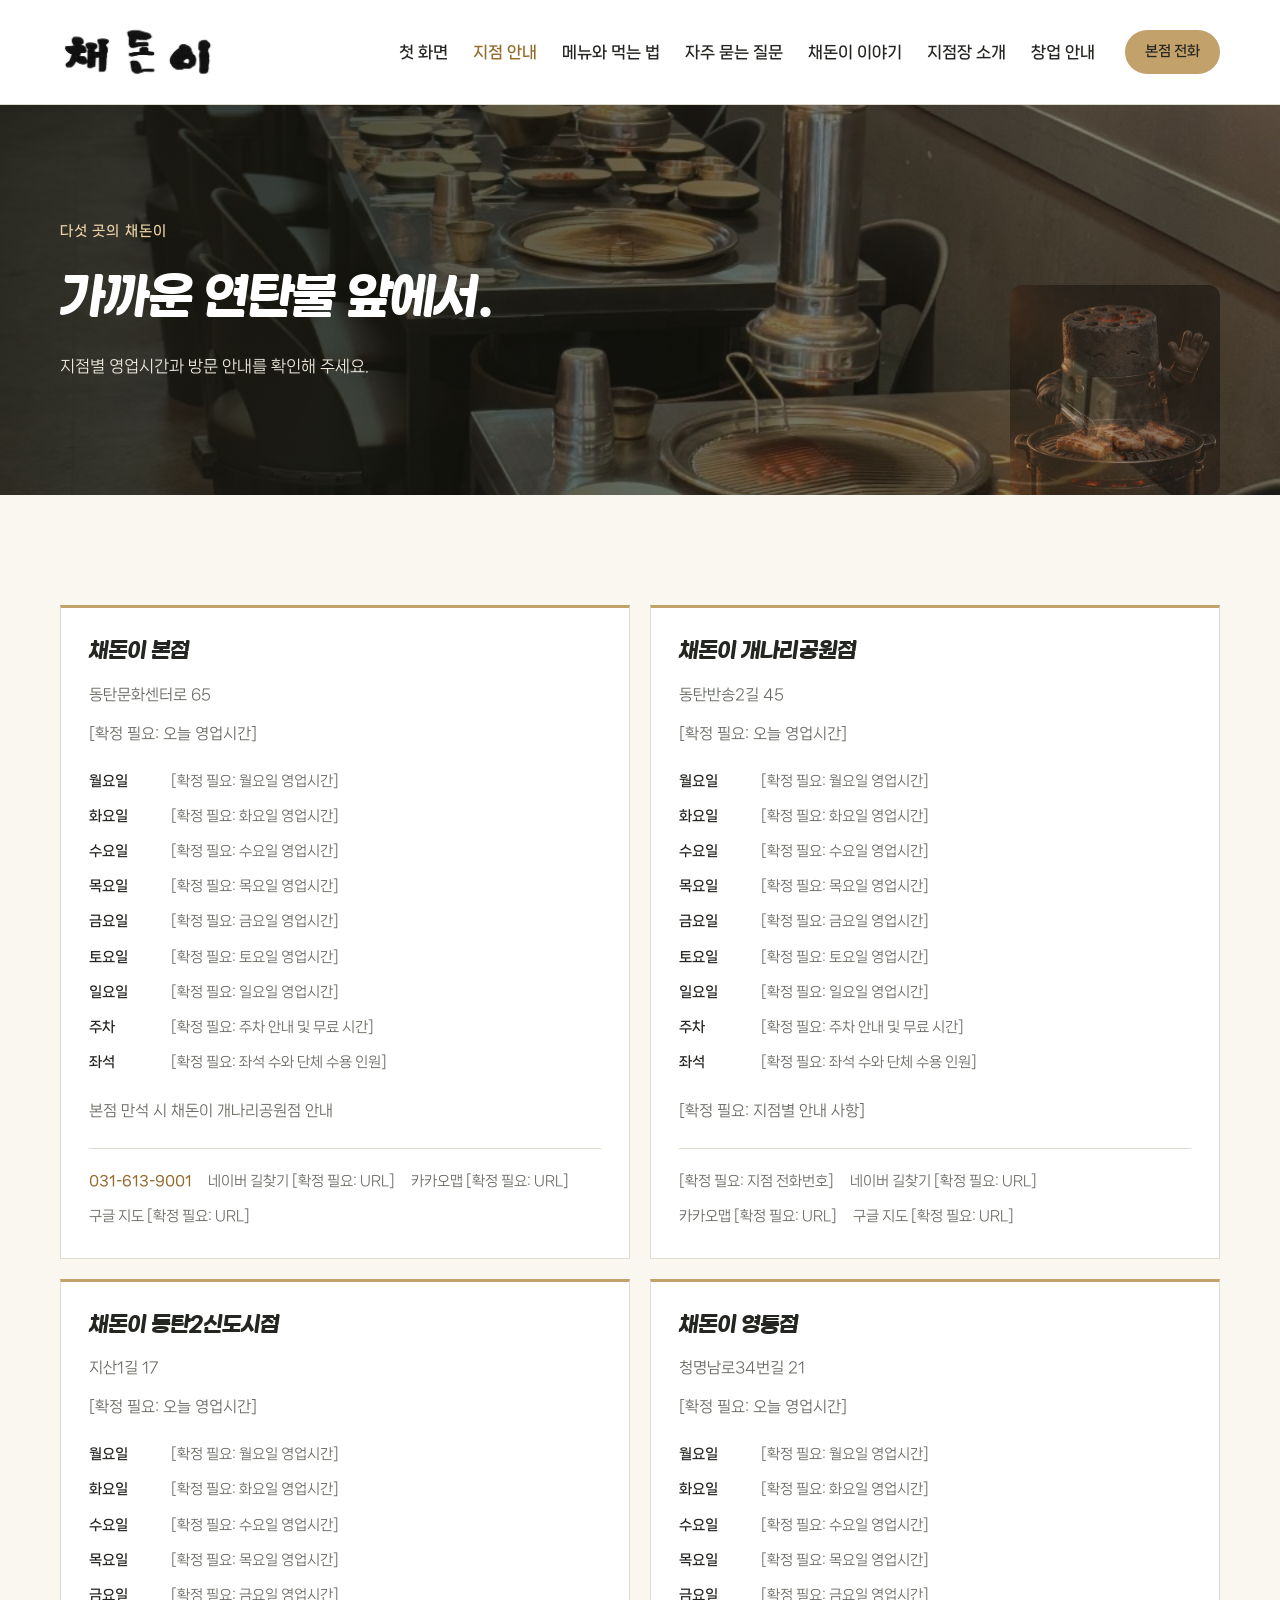
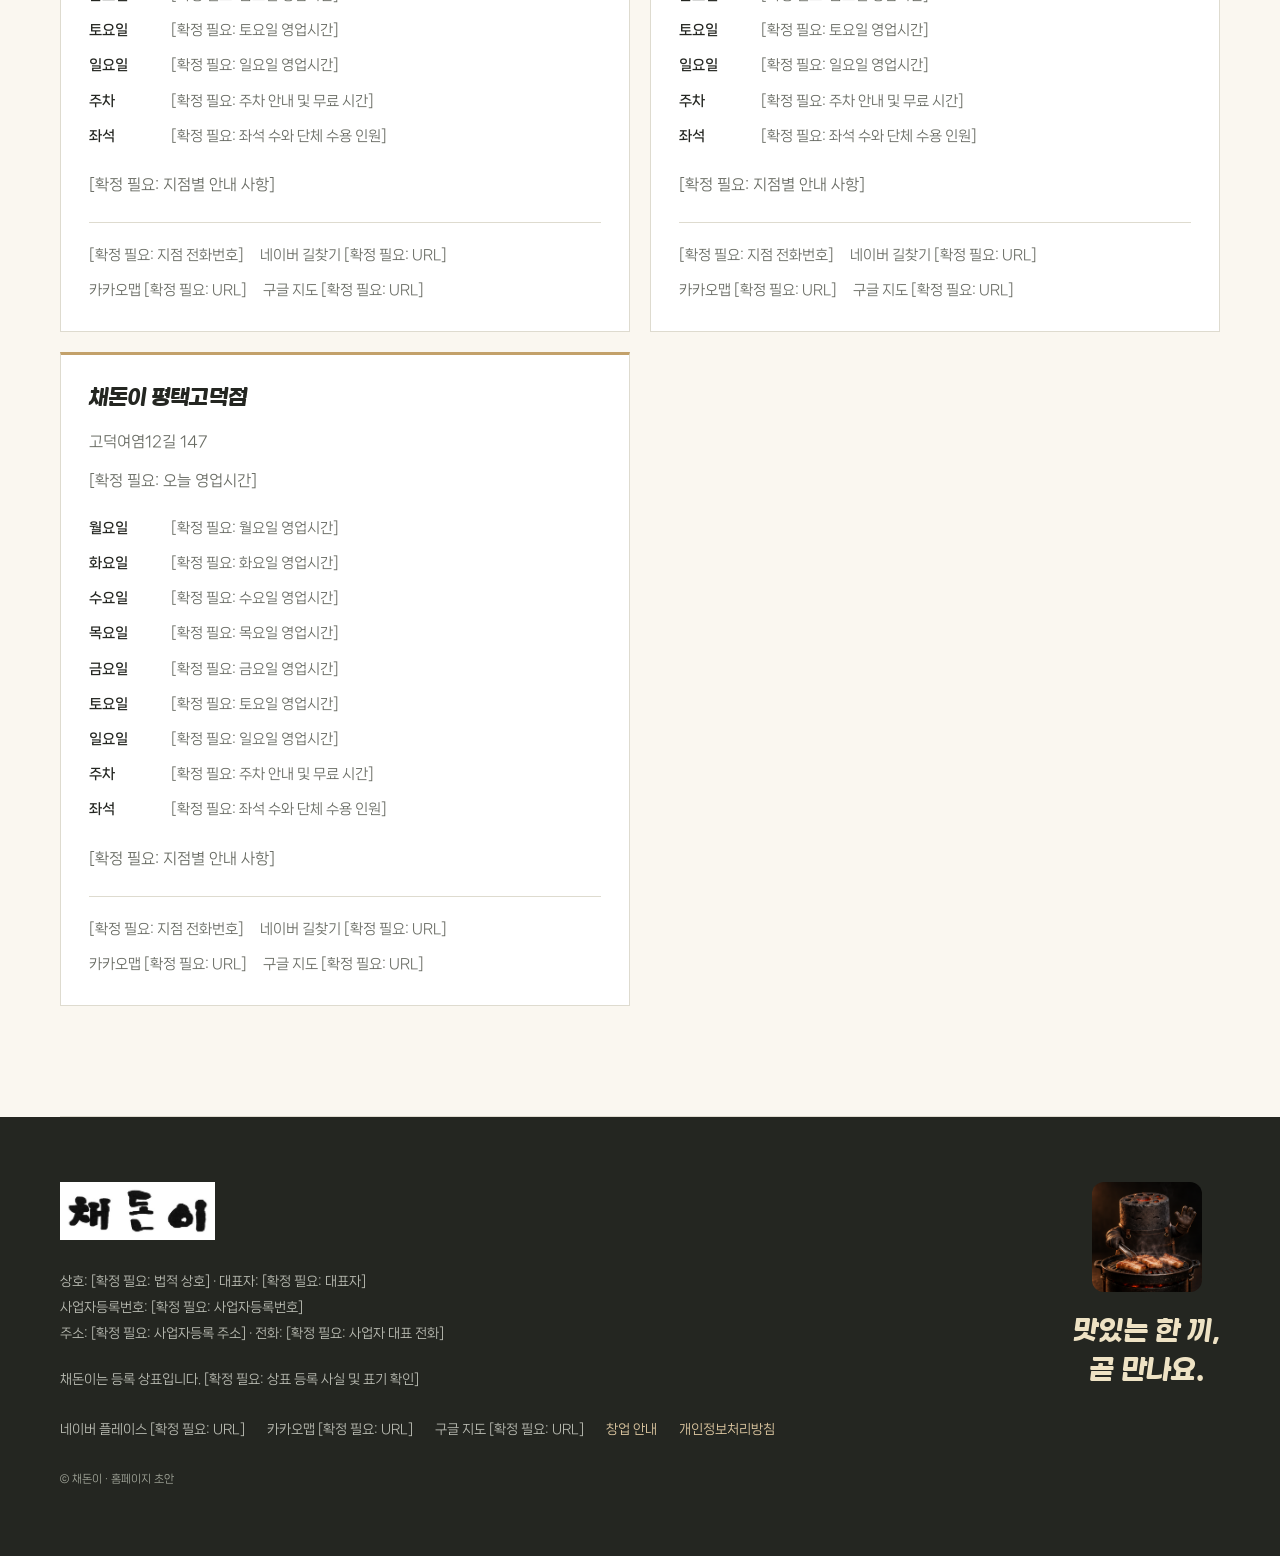
==== branches.html @ 70c93d16 "채돈이 홈페이지 1차 시안 (클라이언트 검토용, noindex) Co-Authored-By: Claude Fable 5.1 <noreply@anthropic.com>" ====
<!doctype html>
<html lang="ko"><head><meta charset="utf-8"><meta name="viewport" content="width=device-width,initial-scale=1"><meta name="robots" content="noindex,nofollow"><!-- 시안 공개 전 검색 차단. 운영 공개 시 이 줄을 삭제 --><title>채돈이 본점·개나리공원점·동탄2신도시점·영통점·평택고덕점 | 제주 근고기 지점 안내</title><meta name="description" content="채돈이 본점부터 평택고덕점까지, 다섯 지점의 주소·전화·영업시간과 지도 링크를 안내합니다."><!-- [확정 필요: 운영 도메인] 확정 후 canonical, OG, sitemap.xml, robots.txt의 example.invalid를 모두 교체 --><link rel="canonical" href="https://example.invalid/branches.html"><meta property="og:type" content="website"><meta property="og:title" content="채돈이 본점·개나리공원점·동탄2신도시점·영통점·평택고덕점 | 제주 근고기 지점 안내"><meta property="og:description" content="채돈이 본점부터 평택고덕점까지, 다섯 지점의 주소·전화·영업시간과 지도 링크를 안내합니다."><meta property="og:url" content="https://example.invalid/branches.html"><meta property="og:image" content="https://example.invalid/img/hero-grill.jpg"><meta property="og:locale" content="ko_KR"><link rel="preload" href="fonts/BithumbGothic-Original.ttf" as="font" type="font/ttf" crossorigin><link rel="preload" href="fonts/NanumSquareNeoOTF-Rg.otf?v=20261027c" as="font" type="font/otf" crossorigin><link rel="preload" href="fonts/NanumSquareNeoOTF-Bd.otf?v=20261027c" as="font" type="font/otf" crossorigin><link rel="stylesheet" href="css/style.css?v=20261027c"><link rel="stylesheet" href="css/creative.css?v=20261027c"><script defer src="js/main.js"></script><script defer src="js/creative.js"></script></head>
<body class="page-branches"><a class="skip" href="#main">본문 바로가기</a><header class="site-header"><div class="wrap header-inner"><a class="logo" href="index.html" aria-label="채돈이 첫 화면"><img src="img/logo-chaedoni.jpg" alt="채돈이" width="630" height="630"></a><button class="nav-toggle" aria-controls="site-nav" aria-expanded="false" aria-label="메뉴 열기">☰</button><nav id="site-nav" aria-label="주 메뉴"><a href="index.html">첫 화면</a><a href="branches.html" aria-current="page">지점 안내</a><a href="menu.html">메뉴와 먹는 법</a><a href="faq.html">자주 묻는 질문</a><a href="story.html">채돈이 이야기</a><a href="managers.html">지점장 소개</a><a href="franchise.html">창업 안내</a></nav><a class="button phone header-phone" href="tel:0316139001" data-track="phone-header">본점 전화</a></div></header><main id="main"><section class="wrap page-intro"><p class="eyebrow">다섯 곳의 채돈이</p><h1>가까운 연탄불 앞에서.</h1><span class="charcoal-portrait intro-friend" aria-hidden="true"></span><p>지점별 영업시간과 방문 안내를 확인해 주세요.</p></section><section class="wrap section"><div class="cards branch-details" data-branches="full"><p>지점 정보를 불러오는 중입니다.</p></div></section><script id="restaurant-schema" type="application/ld+json">{"@context":"https://schema.org","@graph":[]}</script></main>
<footer class="site-footer"><div class="wrap"><div class="footer-friend"><span class="charcoal-portrait" aria-hidden="true"></span><p>맛있는 한 끼,<br>곧 만나요.</p></div><a class="logo" href="index.html"><img src="img/logo-chaedoni.jpg" alt="채돈이" width="630" height="630"></a><p>상호: [확정 필요: 법적 상호] · 대표자: [확정 필요: 대표자]<br>사업자등록번호: [확정 필요: 사업자등록번호]<br>주소: [확정 필요: 사업자등록 주소] · 전화: [확정 필요: 사업자 대표 전화]</p><p>채돈이는 등록 상표입니다. [확정 필요: 상표 등록 사실 및 표기 확인]</p><div class="footer-links"><a data-main-map="naver" aria-disabled="true">네이버 플레이스 [확정 필요: URL]</a><a data-main-map="kakao" aria-disabled="true">카카오맵 [확정 필요: URL]</a><a data-main-map="google" aria-disabled="true">구글 지도 [확정 필요: URL]</a><a href="franchise.html">창업 안내</a><a href="privacy.html">개인정보처리방침</a></div><small>© 채돈이 · 홈페이지 초안</small></div></footer><div class="mobile-bar" aria-label="방문 빠른 안내"><a href="tel:0316139001" class="phone" data-track="phone-bottom">본점 전화 걸기</a><a data-main-map="naver" aria-disabled="true">길찾기 [확정 필요]</a></div></body></html>
---- css/style.css ----
/* 채돈이 디자인 v2 — 사진 중심의 브랜드 홈페이지 */
:root{--bg:#faf7f0;--paper:#fff;--ink:#242621;--muted:#686b63;--line:#dedbcf;--accent:#956b2c;--gold:#c3a16a;--sand:#eee7d7;--sans:'Noto Sans KR','Malgun Gothic',sans-serif;--serif:var(--sans)}
*{box-sizing:border-box} [hidden]{display:none!important}
html{scroll-padding-top:100px}body{margin:0;background:var(--bg);color:var(--ink);font:16px/1.8 var(--sans);word-break:keep-all;overflow-wrap:anywhere}
button,input,select,textarea{font:inherit}a{color:var(--accent);text-decoration:none}a[href]:hover{text-decoration:underline;text-underline-offset:6px}button,a,input,select,textarea{touch-action:manipulation}button,summary{cursor:pointer}a[aria-disabled=true]{color:var(--muted);cursor:default}
:focus-visible{outline:3px solid var(--accent);outline-offset:5px}.skip{position:absolute;top:-100px;left:20px;z-index:30;background:white;padding:12px}.skip:focus{top:12px}
.wrap{width:min(1160px,calc(100% - 40px));margin-inline:auto}h1,h2,h3,p,figure,blockquote{margin:0}p{margin-bottom:20px}h1,h2,h3{font-family:var(--sans);font-weight:900;letter-spacing:-.065em;line-height:1.3}h1{font-size:38px}h2{font-size:30px;margin-bottom:28px}h3{font-size:23px;margin-bottom:16px}.eyebrow{font-size:14px;font-weight:700;letter-spacing:.08em;color:var(--accent);margin-bottom:20px}
.site-header{position:relative;z-index:20;background:var(--paper);border-bottom:1px solid var(--line)}.header-inner{display:flex;align-items:center;flex-wrap:wrap;gap:18px;min-height:90px;padding-block:13px}.logo{display:block;color:var(--ink);font-size:34px;font-weight:1000;letter-spacing:-.09em;line-height:1.1;white-space:nowrap}.logo small{display:block;font-size:10px;font-weight:600;letter-spacing:.06em;margin-bottom:4px;color:var(--accent)}.logo span{display:none}.nav-toggle{margin-left:auto;background:none;border:0;font-size:26px;padding:8px;color:var(--ink)}nav{display:none;width:100%;padding-block:12px}nav.open{display:grid;gap:0}nav a{color:var(--ink);font-weight:700;padding:13px 4px;border-bottom:1px solid var(--line)}nav a[aria-current]{color:var(--accent)}.header-phone{display:none!important}.button{display:inline-flex;justify-content:space-between;align-items:center;gap:35px;min-height:50px;padding:12px 23px;font-weight:700;border:1px solid var(--ink);background:transparent;color:var(--ink)}.phone{background:var(--gold);color:var(--ink);border-color:var(--gold)}
.hero{position:relative;isolation:isolate;min-height:650px;background:#302a23;color:white;display:flex;flex-direction:column;justify-content:center}.hero-photo.photo{position:absolute;inset:0;width:100%;height:100%;aspect-ratio:auto;border:0;z-index:-3}.hero-photo img{object-position:center}.hero-shade{position:absolute;inset:0;z-index:-2;background:linear-gradient(90deg,rgba(20,18,14,.82),rgba(20,18,14,.3) 75%),linear-gradient(0deg,rgba(20,18,14,.6),transparent 50%)}.hero-inner{padding-block:65px 130px}.hero-copy{max-width:760px}.hero .eyebrow{color:#edd7ac;letter-spacing:.13em;font-size:13px}.hero h1{font-size:48px;line-height:1.22;letter-spacing:-.07em;margin:0 0 26px}.hero-description{color:#eeece5;font-size:17px;line-height:1.9}.hero-link{display:inline-flex;gap:30px;color:white;font-size:16px;border-bottom:1px solid #d2b88c;padding-block:10px;margin-top:10px;font-weight:700}.hero-side{display:none}.hero-bottom{position:absolute;bottom:0;left:0;right:0;border-top:1px solid #ffffff45;display:flex;flex-wrap:wrap;gap:12px;justify-content:space-between;padding-block:18px;font-size:14px}.hero-bottom p{margin:0;color:#e9e3d7}.hero-bottom a{color:#fff;font-weight:700}.hero-bottom a span{margin-left:16px}
.heritage{background:var(--sand);padding-block:26px}.stats{display:grid;grid-template-columns:repeat(3,minmax(0,1fr));gap:10px}.stats p{text-align:center;margin:0;padding:10px 4px}.stats p+p{border-left:1px solid #cfc5af}.stats strong{display:block;font-size:40px;font-weight:900;letter-spacing:-.07em;line-height:1.1;margin-bottom:10px}.stats strong>span{display:inline;font-size:19px;margin-left:4px;color:var(--ink)}.stats p>span{display:block;color:var(--muted);font-size:12px}.stats strong.people-stat{font-size:18px;line-height:1.5;letter-spacing:-.05em}.stats strong br{display:block}
.section{padding-block:66px;border-bottom:1px solid var(--line)}.compact{padding-block:30px}.section-head{display:flex;align-items:flex-end;justify-content:space-between;flex-wrap:wrap;gap:20px;margin-bottom:34px}.section-head h2{margin-bottom:0}.center-heading{text-align:center;margin-bottom:36px}.cards{display:grid;grid-template-columns:minmax(0,1fr);gap:20px}.cards>*{min-width:0}.card{background:var(--paper);padding:28px;border:1px solid var(--line);margin:0}.card p:last-child{margin-bottom:0}.card .photo{margin:-28px -28px 25px}.photo{position:relative;aspect-ratio:3/2;overflow:hidden;display:grid;place-items:center;background:#e8e3d9;border:1px solid var(--line);text-align:center;color:var(--muted);min-width:0}.photo img{position:absolute;inset:0;display:block;width:100%;height:100%;object-fit:cover;object-position:center;z-index:1}.photo figcaption{padding:22px;font-size:15px}.photo figcaption span{display:block;font-size:13px;margin-top:8px}.photo.loaded figcaption{display:none}.photo.missing img{visibility:hidden}.photo.focus-lower img{object-position:center 73%}.photo.notice-photo img{object-fit:contain}.image-caption{margin-top:12px;color:var(--muted);font-size:14px}
.signature{background:var(--bg)}.signature-grid{display:grid;gap:38px}.signature-photo{position:relative;padding:0 15px 15px 0}.signature-photo:after{content:'';position:absolute;inset:20px 0 0 20px;border:1px solid var(--gold);z-index:-1}.signature-photo .photo{aspect-ratio:1/1;isolation:isolate}.photo-label{position:absolute;right:0;bottom:0;background:var(--gold);padding:11px 22px;font-size:14px;font-weight:700;z-index:2}.signature-copy{padding-block:12px}.signature-copy h2{font-size:35px}.signature-copy>p:not(.eyebrow){color:var(--muted)}.menu-fact{border-top:1px solid var(--line);margin-top:28px;padding-top:23px}.menu-fact h3{font-size:21px;margin-bottom:8px}.price{font-size:20px;margin-bottom:4px}.price strong{font-size:29px;margin-left:16px;letter-spacing:-.04em}.menu-fact>p:last-child{color:var(--muted);font-size:14px}.branches-home{background:var(--paper)}.branches-home .card{background:var(--bg)}.branch-card{position:relative;border-top:3px solid var(--gold)}.branch-card h3{font-size:22px;padding-right:16px}.branch-card h3 a{color:var(--ink)}.branch-card>p{color:var(--muted);font-size:15px;margin-bottom:12px}.branch-actions{display:flex;flex-wrap:wrap;gap:10px 16px;border-top:1px solid var(--line);margin-top:24px;padding-top:20px;font-size:14px}.branch-actions span{color:var(--muted)}.branch-actions a{font-weight:700}.branch-card dl{display:grid;grid-template-columns:72px minmax(0,1fr);gap:10px;margin-block:22px;font-size:14px}.branch-card dt{font-weight:700}.branch-card dd{margin:0;color:var(--muted)}.badge{display:inline-block;padding:2px 10px;border:1px solid var(--gold);font-size:13px;color:var(--accent);margin-bottom:12px}.reviews-home{background:var(--sand)}.quote-card{border:0}.quote-mark{display:block;font-family:Georgia,serif;font-size:65px;line-height:1;color:var(--gold)}.quote-card>p{font-size:18px;line-height:1.9}.card cite{display:block;font-size:13px;font-style:normal;color:var(--muted);margin-top:24px}.page-index>.site-footer{margin-top:0}
.faq-list{margin-bottom:28px}details{border-top:1px solid var(--line);padding:23px 0}details:last-child{border-bottom:1px solid var(--line)}summary{font-size:17px;font-weight:700;position:relative;list-style:none;padding-right:35px}summary::-webkit-details-marker{display:none}summary:after{content:'+';position:absolute;right:4px;top:0;color:var(--accent);font-size:24px;line-height:1.2;font-weight:400}details[open] summary:after{content:'−'}details p{margin:20px 0 0;color:var(--muted)}
.page-intro{width:100%;max-width:none;position:relative;isolation:isolate;margin:0;padding:65px max(20px,calc((100% - 1160px)/2));min-height:310px;background:#32302a;color:white;display:flex;flex-direction:column;justify-content:center}.page-intro:before{content:'';position:absolute;inset:0;background:linear-gradient(90deg,#17170fe0,#17170f65),var(--intro-image,url('../img/hero-grill.jpg')) center/cover;z-index:-1}.page-intro .eyebrow{color:#e8d0a6}.page-intro h1{margin-bottom:22px;max-width:1040px}.page-intro>p:last-child{max-width:680px;color:#eee9dd;margin:0}.page-intro .button{color:white;border-color:#e4d2b4;align-self:flex-start;margin-top:12px}.page-branches{--intro-image:url('../img/store-interior.jpg')}.page-menu{--intro-image:url('../img/menu-table.jpg')}.page-story{--intro-image:url('../img/store-interior.jpg')}.page-franchise{--intro-image:url('../img/hero-grill.jpg')}.page-faq{--intro-image:url('../img/menu-pork-roe.jpg')}.page-privacy .page-intro{color:var(--ink);background:var(--sand);min-height:280px}.page-privacy .page-intro:before{display:none}.page-privacy .page-intro .eyebrow{color:var(--accent)}.page-privacy .page-intro>p:last-child{color:var(--muted)}.franchise-title{font-size:31px}.page-franchise .stats strong{font-size:28px}.page-franchise .stats p>span{font-size:14px}
.prose{max-width:800px}.prose section{margin-bottom:45px}.prose h2{margin-top:36px;font-size:27px}.prose p{color:var(--muted)}.table-scroll{overflow-x:auto;margin:24px 0 32px}table{width:100%;border-collapse:collapse;background:var(--paper);text-align:left;font-size:16px}caption{text-align:left;font-size:14px;color:var(--muted);padding-bottom:12px}th,td{padding:18px 15px;border-bottom:1px solid var(--line);vertical-align:top}thead th{background:var(--sand);border-top:2px solid var(--gold)}th{font-weight:700}td:last-child{font-variant-numeric:tabular-nums}.steps{display:grid;grid-template-columns:minmax(0,1fr);list-style:none;padding:0;gap:20px;margin-block:28px}.steps li{padding:24px;background:var(--paper);border-top:3px solid var(--gold)}.steps strong,.steps span,.steps small{display:block}.steps strong{font-size:19px}.steps p{color:var(--muted);margin:15px 0 0}.steps small{font-size:14px;margin-top:15px;color:var(--muted)}.process li>span{font-size:25px;font-weight:900;color:var(--accent);margin-bottom:14px}.timeline{list-style:none;padding-left:30px;border-left:2px solid var(--gold);margin:32px 0 0 8px}.timeline li{position:relative;padding-bottom:34px}.timeline li:before{content:'';position:absolute;left:-37px;top:8px;width:12px;height:12px;border:2px solid var(--gold);background:var(--bg);border-radius:50%}.timeline p{color:var(--muted)}.timeline h3{font-size:23px}.form-grid{display:grid;gap:0 22px}form{background:var(--paper);padding:24px;border-top:3px solid var(--gold);margin-top:28px}label{display:block;font-weight:700;margin-bottom:22px}input:not([type=checkbox]),select,textarea{width:100%;display:block;padding:13px 14px;margin-top:9px;border:1px solid var(--line);background:var(--bg);color:var(--ink);border-radius:0;min-height:50px;font-weight:400}textarea{resize:vertical}.consent{display:flex;align-items:flex-start;gap:12px;margin-top:30px;font-weight:400}.consent input{width:20px;height:20px;flex-shrink:0;margin-top:6px;accent-color:var(--accent)}.consent span{font-size:14px}#form-status{margin:20px 0 0}#inquiry{scroll-margin-top:25px}
.site-footer{background:var(--ink);color:#bdbfb6;padding:50px 0 110px;font-size:13px}.site-footer .logo{color:white;display:inline-block;font-size:40px;margin-bottom:26px}.site-footer p{line-height:2}.footer-links{display:flex;gap:13px 22px;flex-wrap:wrap;margin:26px 0}.footer-links a{color:#e1cba4}.footer-links a[aria-disabled=true]{color:#bdbfb6}.site-footer small{color:#a3a79b}.mobile-bar{position:fixed;bottom:0;left:0;right:0;z-index:25;display:grid;grid-template-columns:1fr 1fr;background:var(--paper);border-top:1px solid var(--line);padding-bottom:env(safe-area-inset-bottom)}.mobile-bar a{text-align:center;padding:16px 5px;font-weight:700;font-size:14px}.mobile-bar a[aria-disabled=true]{font-weight:400}.mobile-bar .phone{background:var(--gold);color:var(--ink)}
@media(min-width:700px){h1{font-size:51px}h2{font-size:38px}.section{padding-block:85px}.compact{padding-block:40px}.cards{grid-template-columns:repeat(2,minmax(0,1fr))}.two,.photo-grid{grid-template-columns:repeat(2,minmax(0,1fr))}.sauce,.form-grid{grid-template-columns:repeat(2,minmax(0,1fr))}.sauce{grid-template-columns:repeat(3,minmax(0,1fr))}.process{grid-template-columns:repeat(4,minmax(0,1fr))}.signature-grid{grid-template-columns:1fr 1fr;align-items:center;gap:55px}.signature-copy h2{font-size:40px}.hero{min-height:690px}.hero h1{font-size:72px}.hero-inner{padding-block:80px 120px}.hero-copy .eyebrow{font-size:16px}.hero-bottom{padding-block:22px;font-size:15px}.stats strong{font-size:64px}.stats strong>span{font-size:28px}.stats strong.people-stat{font-size:28px}.stats p>span{font-size:15px}.heritage{padding-block:40px}.page-intro{min-height:360px;padding-block:85px}.franchise-title{font-size:42px}form{padding:40px}.page-franchise .stats strong{font-size:35px}}
@media(min-width:1050px){.site-header{position:sticky;top:0}.header-inner{min-height:104px;padding-block:17px;flex-wrap:nowrap;gap:30px}.logo{font-size:42px}.logo small{font-size:11px}.nav-toggle{display:none}nav,nav.open{display:flex;align-items:center;justify-content:center;gap:28px;width:auto;margin-left:auto;padding:0}nav a{border:0;padding:12px 0;white-space:nowrap;font-size:16px}.header-phone{display:inline-flex!important;white-space:nowrap;border-radius:30px;font-size:14px;min-height:44px;padding:9px 20px;border:0}.hero{min-height:min(760px,calc(100svh - 104px));height:680px}.hero h1{font-size:86px}.hero-copy{max-width:780px}.hero-description{font-size:20px}.hero-inner{position:relative;padding-block:70px 130px}.hero-side{display:block;position:absolute;right:0;top:80px;writing-mode:vertical-rl;letter-spacing:.3em;font-size:15px;color:#ead9b7;border-right:1px solid #d8c097;padding-right:18px}.hero-shade{background:linear-gradient(90deg,#14120ee0,#14120e50 65%,#14120e25),linear-gradient(0deg,#14120e99,transparent 35%)}.hero-photo img{object-position:center 52%}.hero-bottom{font-size:16px}.stats strong{font-size:76px}.stats strong.people-stat{font-size:35px}.stats p{padding:12px 30px}.stats p>span{font-size:16px}.cards:not(.branch-details):not(.two):not(.photo-grid){grid-template-columns:repeat(3,minmax(0,1fr))}.signature-copy h2{font-size:50px}.signature-grid{gap:95px}.signature-photo .photo{aspect-ratio:1/1}.signature-copy{padding-left:0}.section{padding-block:110px}.compact{padding-block:42px}.branches-home .section-head{margin-bottom:48px}.section-head h2{font-size:44px}.process{grid-template-columns:repeat(7,minmax(0,1fr));gap:12px}.process li{padding:18px 12px}.process strong{font-size:16px}.process small{font-size:13px}.mobile-bar{display:none}.site-footer{padding-block:65px}.page-intro{min-height:390px}.page-franchise .page-intro{min-height:450px}.franchise-title{font-size:48px}.page-franchise .stats strong{font-size:42px}.prose h2{font-size:32px}}
/* 첫 화면: 세로 원본의 구도를 보존해 과도한 확대를 방지합니다. */
.hero-photo img{object-fit:contain;object-position:right center}
.hero{background:#24211c}
@media(min-width:1050px){
  .hero-photo.photo{left:auto;right:0;width:58%}
  .hero-photo img{object-fit:contain;object-position:right center}
  .hero-shade{background:linear-gradient(90deg,#24211c 0%,#24211c 37%,rgba(36,33,28,.9) 44%,rgba(36,33,28,.2) 67%,transparent 82%),linear-gradient(0deg,rgba(24,22,18,.55),transparent 24%)}
  .hero h1{font-size:76px}
  .hero-copy{max-width:660px}
}
.hero-photo.photo{background:transparent}
/* 사용자 제공 글꼴: 파일을 서버에서 직접 제공합니다. */
@font-face{font-family:'Bithumb Basic';src:url('../fonts/BithumbGothic-Basic.ttf') format('truetype');font-style:normal;font-weight:700;font-display:swap}
@font-face{font-family:'Bithumb Original';src:url('../fonts/BithumbGothic-Original.ttf') format('truetype');font-style:normal;font-weight:700;font-display:swap}
/* 본문·메뉴·폼 등 작은 글씨: 나눔스퀘어 네오. 제목·로고·숫자(--display): Bithumb Original 유지 */
@font-face{font-family:'NanumSquare Neo';src:url('../fonts/NanumSquareNeoOTF-Lt.otf?v=20261027c') format('opentype');font-weight:300;font-style:normal;font-display:swap}
@font-face{font-family:'NanumSquare Neo';src:url('../fonts/NanumSquareNeoOTF-Rg.otf?v=20261027c') format('opentype');font-weight:400;font-style:normal;font-display:swap}
@font-face{font-family:'NanumSquare Neo';src:url('../fonts/NanumSquareNeoOTF-Bd.otf?v=20261027c') format('opentype');font-weight:700;font-style:normal;font-display:swap}
@font-face{font-family:'NanumSquare Neo';src:url('../fonts/NanumSquareNeoOTF-Eb.otf?v=20261027c') format('opentype');font-weight:800;font-style:normal;font-display:swap}
@font-face{font-family:'NanumSquare Neo';src:url('../fonts/NanumSquareNeoOTF-Hv.otf?v=20261027c') format('opentype');font-weight:900;font-style:normal;font-display:swap}
:root{--sans:'NanumSquare Neo','Noto Sans KR','Malgun Gothic',sans-serif;--display:'Bithumb Original','Bithumb Basic',sans-serif}
h1,h2,h3,.logo,.stats strong,.price strong,.process li>span{font-family:var(--display);font-weight:400;letter-spacing:-.035em}
.logo{font-size:38px}.logo small,.logo span{font-family:var(--sans);letter-spacing:.06em}.hero h1{font-family:var(--display);font-weight:400;letter-spacing:-.04em;line-height:1.2}.title-line{display:block}.hero-description{max-width:460px}.hero-link{position:relative}.hero-link span{display:inline-block}.section-head h2{letter-spacing:-.035em}.hero-side{font-family:var(--display)}
@media(min-width:1050px){.logo{font-size:46px}.hero h1{font-size:78px}.hero-copy{max-width:700px}nav,nav.open{gap:25px}}
@media(prefers-reduced-motion:no-preference){
 .title-line{animation:title-arrive .85s cubic-bezier(.16,1,.3,1) both}.title-line:nth-child(2){animation-delay:.17s}.hero-copy>.eyebrow{animation:soft-arrive .7s ease-out both}.hero-description{animation:soft-arrive .85s .3s ease-out both}.hero-link{animation:soft-arrive .85s .45s ease-out both}
 .motion-ready [data-reveal]{transition:opacity .65s ease,transform .7s cubic-bezier(.16,1,.3,1);transition-delay:var(--reveal-delay,0ms)}
 .motion-ready [data-reveal]:not(.is-visible){opacity:0;transform:translateY(30px)}
 .card{transition:transform .28s ease,box-shadow .28s ease,border-color .28s ease}.card:hover{transform:translateY(-5px);box-shadow:0 15px 35px #2426210b;border-color:var(--gold)}
 .button,.hero-link span,.branch-actions a{transition:background-color .2s,color .2s,transform .25s}.button:hover{background:var(--sand)}.phone:hover{background:#d5b983}.hero-link:hover span{transform:translate(4px,-4px)}
 .signature .photo img,.card .photo img{transition:transform .7s cubic-bezier(.16,1,.3,1)}.signature .photo:hover img,.card:hover .photo img{transform:scale(1.025)}
 @keyframes title-arrive{from{opacity:0;transform:translateY(35px);clip-path:inset(0 0 100% 0)}to{opacity:1;transform:translateY(0);clip-path:inset(0)}}
 @keyframes soft-arrive{from{opacity:0;transform:translateY(14px)}to{opacity:1;transform:translateY(0)}}
}
@media(prefers-reduced-motion:reduce){*,*:before,*:after{animation:none!important;transition:none!important;scroll-behavior:auto!important}.motion-ready [data-reveal]{opacity:1!important;transform:none!important}}
/* 공식 로고: 원본 JPG는 보존하고 흰 여백만 표시 영역 밖으로 숨깁니다. */
.site-header .logo,.site-footer .logo{position:relative;display:block;overflow:hidden;width:140px;height:50px;flex-shrink:0;background:#fff;line-height:0;letter-spacing:normal}
.logo img{position:absolute;left:0;top:50%;transform:translateY(-50%);display:block;width:100%;height:auto;max-width:none}
.site-footer .logo{width:155px;height:58px;margin-bottom:28px;border:4px solid white}
@media(min-width:1050px){.site-header .logo{width:155px;height:58px}}
---- css/creative.css ----
/* 생성 일러스트를 활용한 채돈이의 즐거운 한 끼 */
:root{--play-orange:#a74b29;--play-peach:#f2d2bb;--play-cream:#fbf6e9;--play-green:#405548}
.playful-hero{background:var(--play-cream);color:var(--ink);overflow:hidden;position:relative;padding-top:36px}
.playful-hero-grid{display:grid;gap:34px;align-items:center}.playful-hero .hero-copy{max-width:none}.playful-hero .eyebrow{color:var(--play-orange);font-size:13px;letter-spacing:.01em;display:flex;align-items:center;gap:9px}.tiny-spark{font-size:26px;line-height:1}
.playful-hero h1{font-family:var(--display);font-size:43px;line-height:1.3;letter-spacing:-.045em;margin-bottom:22px}.accent-line{color:var(--play-orange)}.playful-hero .hero-description{font-size:16px;color:var(--muted);margin-bottom:24px}.hero-choices{display:flex;flex-wrap:wrap;align-items:center;gap:18px}.primary-button{color:#fff;background:var(--play-orange);border-color:var(--play-orange);border-radius:6px;font-size:15px;gap:16px}.primary-button:hover{background:#84391e;color:white}.quiet-link{font-size:15px;font-weight:700;color:var(--ink);border-bottom:1px solid var(--gold);padding-bottom:5px}
.mascot-greeting{display:flex;align-items:center;gap:7px;margin-top:26px;min-height:112px}.mascot-button{border:0;background:none;padding:0;flex:0 0 96px;width:96px;line-height:0;transform-origin:50% 85%;border-radius:40%}.mascot-button img{display:block;width:100%;height:auto}.mascot-greeting>div{min-width:0}.greeting-bubble{display:block;position:relative;border:1px solid #d9c9a6;background:white;border-radius:15px 15px 15px 2px;padding:9px 12px;font-size:12px;line-height:1.6}.mascot-greeting small{font-size:11px;display:block;color:var(--muted);margin-top:6px;margin-left:8px}
.hero-illustration{position:relative;padding:15px 0 0;margin-bottom:10px;min-width:0}.hero-illustration figure{overflow:hidden;border-radius:65px 18px 18px 18px;border:1px solid #deca9f;background:#f4e7c9;box-shadow:8px 10px 0 #eadcc2}.hero-illustration img{display:block;width:100%;height:auto}.art-sticker{position:absolute;z-index:2;right:-5px;top:-10px;width:82px;height:82px;display:grid;place-content:center;text-align:center;border-radius:50%;background:var(--play-green);color:#fff8e6;font-size:12px;line-height:1.5;transform:rotate(9deg);border:4px double #fff0c0}.art-note{text-align:right;margin:17px 2px 0;color:#806d4a;font-size:12px;letter-spacing:.05em}.art-spark{position:absolute;color:var(--play-orange);font-size:32px}.spark-one{left:-12px;bottom:15px}.spark-two{display:none}.playful-status{display:flex;flex-wrap:wrap;justify-content:space-between;gap:12px;border-top:1px solid #ded2b8;margin-top:28px;padding-block:18px;color:var(--muted);font-size:13px}.playful-status p{margin:0}.playful-status a{color:var(--play-orange)}
.page-index .heritage{background:#f0dfbd;border-top:1px solid #e3d0aa;border-bottom:1px solid #e3d0aa}.page-index .stats strong{color:var(--play-green)}.page-index .signature{background:#fffdf7}.page-index .signature-photo .photo{border-radius:100px 18px 18px 18px}.page-index .photo-label{border-radius:20px 0 18px 0;background:var(--play-peach)}
.taste-section{background:#f5ede0;border-top:1px solid #e1d6c5}.taste-section .center-heading{max-width:700px;margin-inline:auto}.taste-section .center-heading>p:last-child{color:var(--muted);font-size:15px}.taste-section h2{font-size:34px}.taste-layout{display:grid;align-items:center;gap:26px}.sauce-art{margin:0;overflow:hidden;border-radius:25px;border:1px solid #e6dcc8}.sauce-art img{width:100%;height:auto;display:block}.taste-buttons{display:flex;gap:8px;margin-bottom:24px}.taste-buttons button{flex:1;min-width:0;padding:11px 8px;background:#fffaf0;border:1px solid #d1c3a9;border-radius:40px;font-size:16px;line-height:1.3;color:var(--ink)}.taste-buttons button>span{display:block;font-size:10px;margin-bottom:4px;color:var(--muted)}.taste-buttons button[aria-pressed=true]{background:var(--play-green);border-color:var(--play-green);color:white;box-shadow:0 4px 0 #263c2c}.taste-buttons button[aria-pressed=true]>span{color:#e0d6b7}.taste-description{min-height:190px;padding:25px;background:#fffcf5;border-radius:14px;border-left:4px solid var(--gold);margin-bottom:22px}.taste-step{display:block;color:var(--accent);font-size:13px;margin-bottom:9px}.taste-description h3{font-size:27px}.taste-description p{font-size:16px;color:var(--muted);margin-bottom:0}
.branches-home .branch-card{border-radius:16px;border-top-width:4px}.reviews-home{background:#f0dfbd}.quote-card{border-radius:20px 20px 20px 3px}.page-index #daily .card{border-radius:20px;overflow:hidden}.illustrated-story{display:grid;gap:30px;align-items:center}.illustrated-story>img{display:block;width:100%;height:auto;border-radius:24px}.illustrated-story p:not(.eyebrow){color:var(--muted)}.intro-friend{position:absolute;width:115px;height:auto;right:14px;bottom:0;z-index:-1;opacity:.4;pointer-events:none}.footer-friend{display:flex;gap:20px;align-items:center;padding-bottom:28px;margin-bottom:30px;border-bottom:1px solid #ffffff20}.footer-friend img{width:90px;height:auto}.footer-friend p{font:25px/1.4 var(--display);color:#eee2c4;margin:0}
@media(min-width:700px){.playful-hero{padding-top:55px}.playful-hero-grid{grid-template-columns:1fr 1fr;gap:30px}.playful-hero h1{font-size:45px}.playful-hero .eyebrow{font-size:13px}.hero-illustration{margin-bottom:0}.mascot-greeting{margin-top:30px}.art-sticker{width:94px;height:94px;font-size:14px}.taste-layout{grid-template-columns:1.2fr 1fr;gap:35px}.taste-section h2{font-size:43px}.taste-description{min-height:220px}.illustrated-story{grid-template-columns:1fr 1.2fr;gap:45px}.intro-friend{width:180px;right:40px;opacity:.8}.page-faq .page-intro h1,.page-branches .page-intro h1{max-width:75%}}
@media(min-width:1050px){.playful-hero{padding-top:68px}.playful-hero-grid{grid-template-columns:.9fr 1.1fr;gap:42px}.playful-hero h1{font-size:62px}.playful-hero .eyebrow{font-size:14px}.playful-hero .hero-description{font-size:18px}.hero-choices{gap:20px}.mascot-button{width:110px;flex-basis:110px}.greeting-bubble{font-size:13px}.hero-illustration figure{border-radius:110px 24px 24px 24px}.art-sticker{width:108px;height:108px;right:-12px;top:-20px;font-size:16px}.spark-one{font-size:45px;left:-25px;bottom:16px}.spark-two{display:block;right:50px;bottom:-18px;font-size:28px;color:var(--play-green)}.playful-status{margin-top:42px;padding-block:21px;font-size:14px}.taste-layout{gap:60px}.taste-description{padding:30px;min-height:210px}.taste-section h2{font-size:48px}.taste-description h3{font-size:32px}.intro-friend{right:max(40px,calc((100% - 1160px)/2));width:230px}.footer-friend{float:right;border-bottom:0;flex-direction:column;text-align:center;padding:0}.footer-friend img{width:140px}.footer-friend p{font-size:28px}.site-footer .wrap:after{content:'';display:block;clear:both}}
@media(prefers-reduced-motion:no-preference){.hero-illustration{animation:art-arrive .85s .15s cubic-bezier(.16,1,.3,1) both}.mascot-button:hover{transform:rotate(-7deg)}.mascot-button{transition:transform .2s ease}.mascot-button.is-waving{animation:mascot-hello .55s ease}.taste-buttons button{transition:background .2s,transform .2s,box-shadow .2s}.taste-buttons button:hover{transform:translateY(-3px)}.taste-description.is-changing{animation:taste-change .35s ease}.art-sticker{transition:transform .3s}.hero-illustration:hover .art-sticker{transform:rotate(-4deg)}@keyframes art-arrive{from{opacity:0;transform:translateY(20px) rotate(2deg)}to{opacity:1;transform:none}}@keyframes mascot-hello{0%,100%{transform:rotate(0)}25%{transform:rotate(-10deg)}70%{transform:rotate(8deg)}}@keyframes taste-change{from{opacity:.3;transform:translateY(7px)}to{opacity:1;transform:none}}}

/* 무게감 있는 연탄 셰프: 고정된 몸체, 실제 자세가 다른 6프레임 */
:root{--play-orange:#9a4d2c;--play-green:#363b34;--play-cream:#f2eee5}
.charcoal-portrait{display:block;width:100%;aspect-ratio:1;background:#181510 url('../img/generated/charcoal-chef-frames-v2.png') 0 0/300% 200%;border-radius:12px}
.mascot-button{border-radius:12px;overflow:hidden}.mascot-button:hover,.mascot-button.is-waving{transform:none;animation:none}
.chef-stage{padding:0;margin:0;background:#191610;border:1px solid #524435;border-radius:12px;overflow:hidden;box-shadow:0 18px 40px #22190e25}
.chef-scene{width:100%;aspect-ratio:1;overflow:hidden;position:relative;background:#17130f}
.chef-sprite{display:block;position:absolute;inset:0;background:url('../img/generated/charcoal-chef-frames-v2.png') 0 0/300% 200% no-repeat}
.chef-caption{display:flex;justify-content:space-between;align-items:center;gap:16px;padding:20px 24px;border-top:1px solid #584638;color:#f5e8d4}
.chef-kicker{font-size:10px;letter-spacing:.15em;color:#c49a70}.chef-caption p{font:22px/1.45 var(--display);margin:6px 0 0}
.motion-toggle{flex-shrink:0;color:#f5e8d4;background:#30271e;border:1px solid #80664e;border-radius:5px;padding:10px 12px;font:12px/1.4 var(--body);cursor:pointer}.motion-toggle:hover{background:#594330}.motion-toggle:focus-visible{outline:3px solid #e3b77d;outline-offset:3px}
.chef-stage .art-note{color:#bead98;text-align:left;margin:0;padding:0 24px 16px;font-size:10px}
.sauce-art img{aspect-ratio:4/3;object-fit:cover;object-position:50% 42%}
.footer-friend .charcoal-portrait{width:110px}.intro-friend.charcoal-portrait{width:115px;border-radius:12px;opacity:.45}
.page-index .signature-photo .photo{border-radius:12px}.page-index .photo-label{border-radius:4px}.page-index .heritage,.reviews-home{background:#e6ddcd}
@media(min-width:700px){.intro-friend.charcoal-portrait{width:180px}.chef-stage{max-width:540px;justify-self:end;width:100%}}
@media(min-width:1050px){.playful-hero-grid{grid-template-columns:1fr 1fr}.playful-hero{padding-top:46px}.playful-hero h1{font-size:58px}.intro-friend.charcoal-portrait{width:210px}}
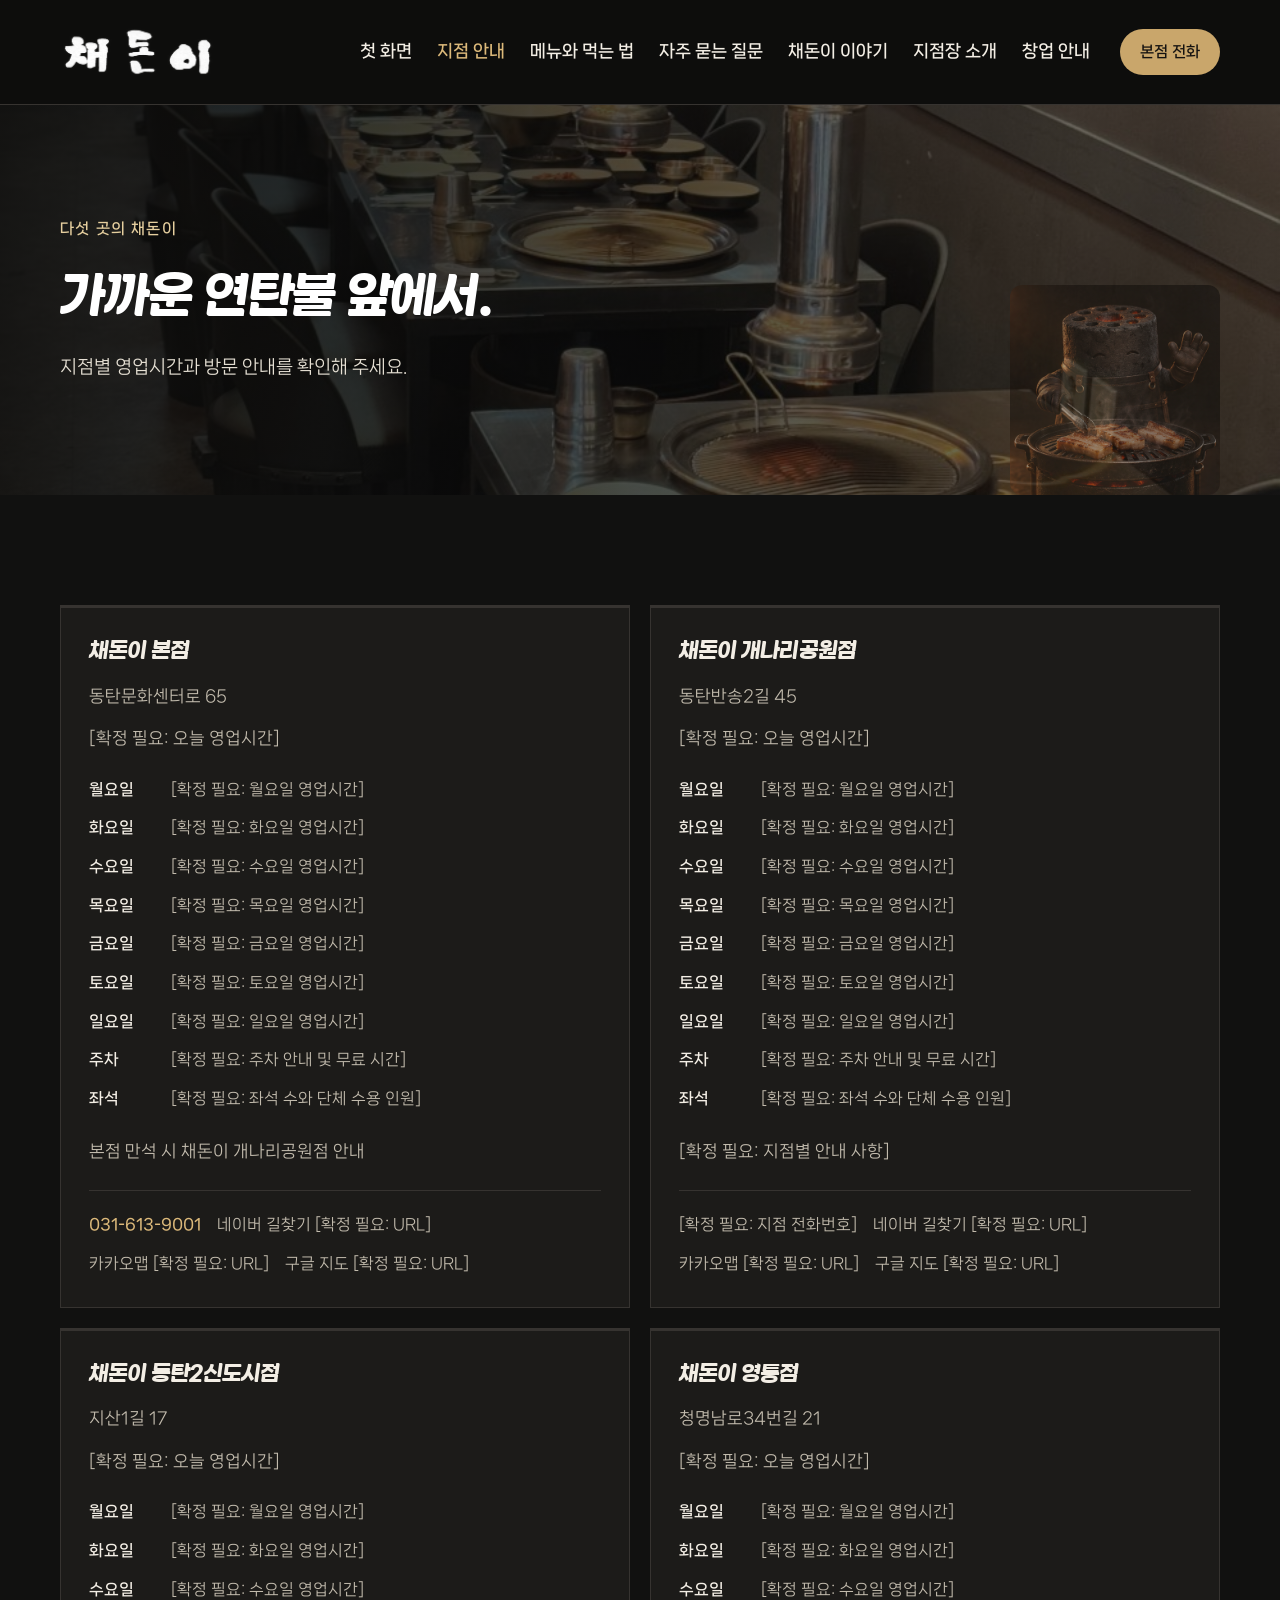
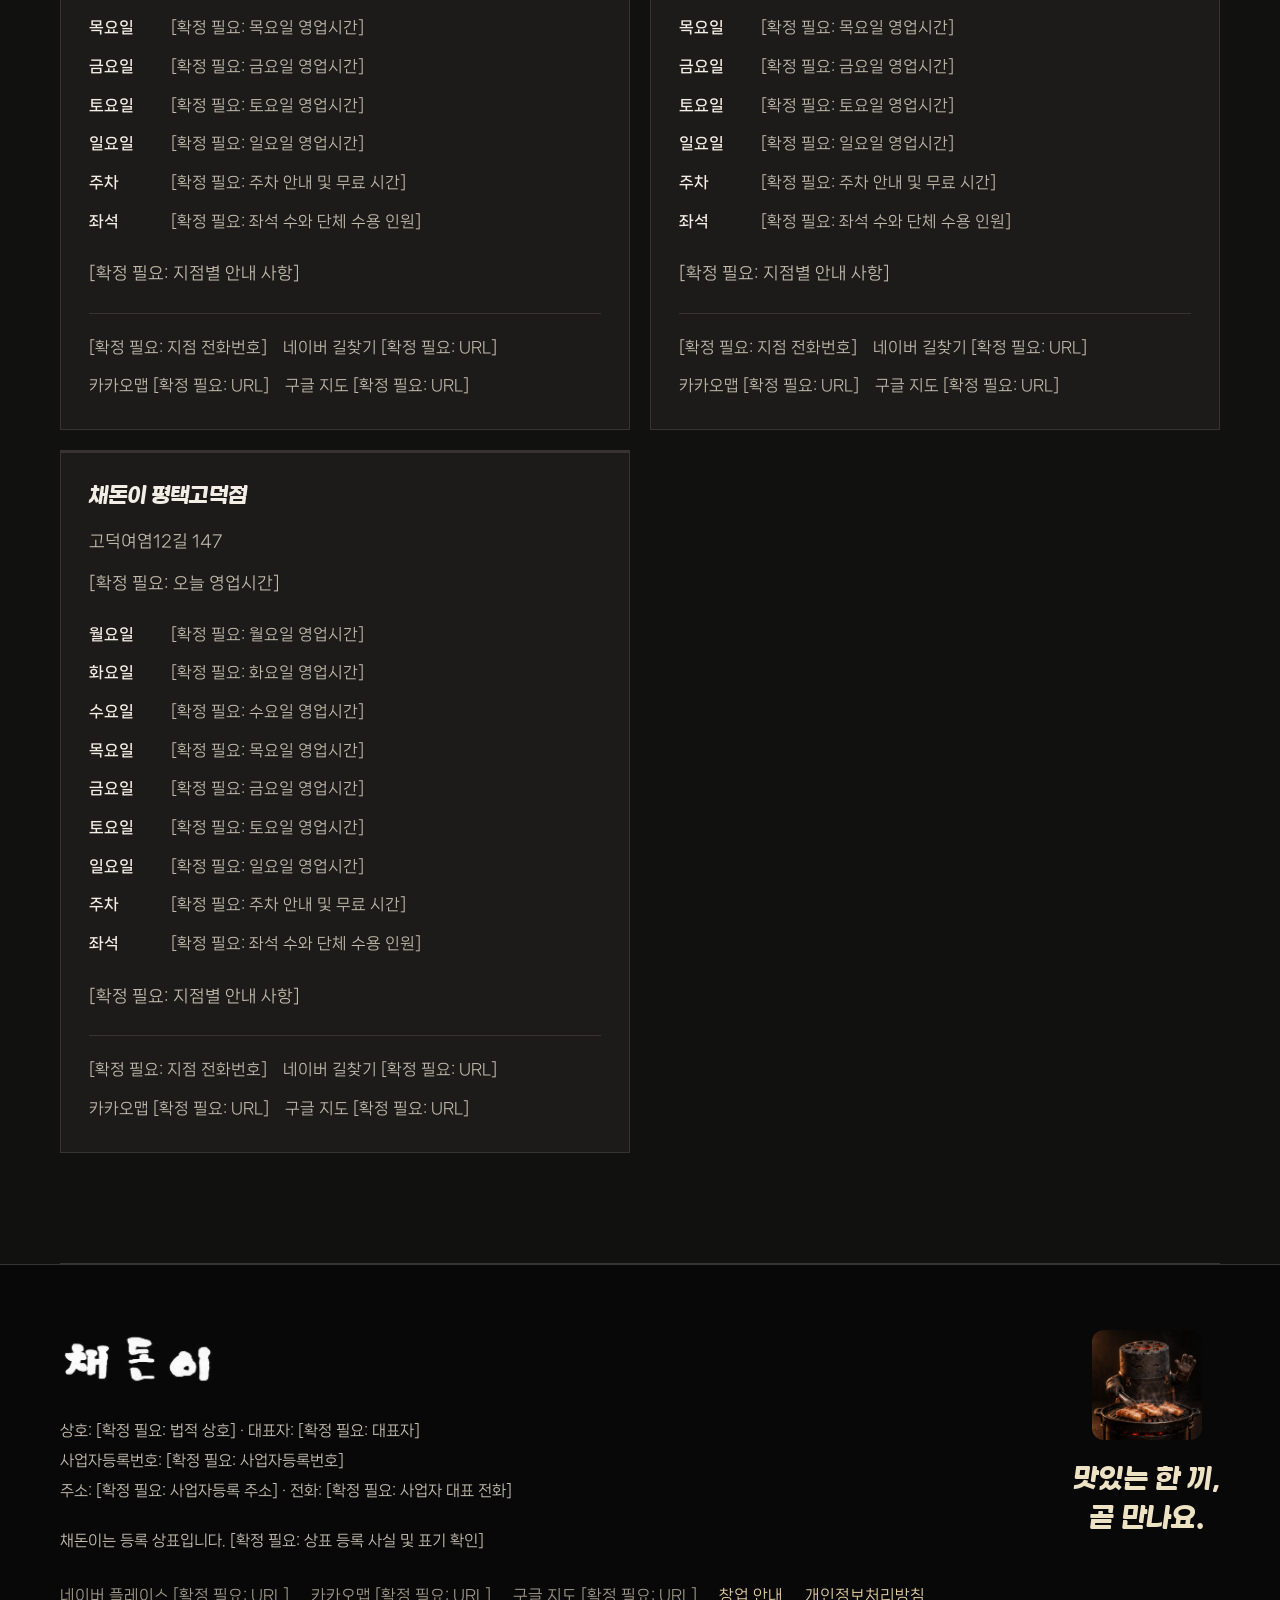
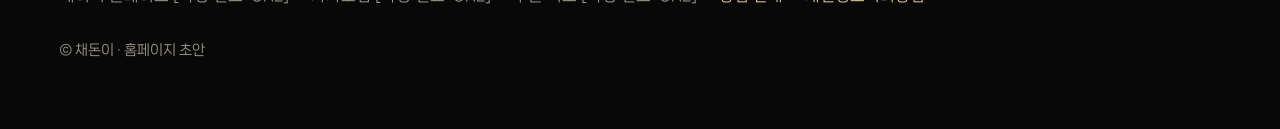
==== commit 4e71291d: "블랙톤 테마 적용, 본문 글씨 확대 (css/dark.css) Co-Authored-By: Claude Fable 5.1 <noreply@anthropic.com>" ====
--- a/branches.html
+++ b/branches.html
@@ -1,4 +1,4 @@
 <!doctype html>
-<html lang="ko"><head><meta charset="utf-8"><meta name="viewport" content="width=device-width,initial-scale=1"><meta name="robots" content="noindex,nofollow"><!-- 시안 공개 전 검색 차단. 운영 공개 시 이 줄을 삭제 --><title>채돈이 본점·개나리공원점·동탄2신도시점·영통점·평택고덕점 | 제주 근고기 지점 안내</title><meta name="description" content="채돈이 본점부터 평택고덕점까지, 다섯 지점의 주소·전화·영업시간과 지도 링크를 안내합니다."><!-- [확정 필요: 운영 도메인] 확정 후 canonical, OG, sitemap.xml, robots.txt의 example.invalid를 모두 교체 --><link rel="canonical" href="https://example.invalid/branches.html"><meta property="og:type" content="website"><meta property="og:title" content="채돈이 본점·개나리공원점·동탄2신도시점·영통점·평택고덕점 | 제주 근고기 지점 안내"><meta property="og:description" content="채돈이 본점부터 평택고덕점까지, 다섯 지점의 주소·전화·영업시간과 지도 링크를 안내합니다."><meta property="og:url" content="https://example.invalid/branches.html"><meta property="og:image" content="https://example.invalid/img/hero-grill.jpg"><meta property="og:locale" content="ko_KR"><link rel="preload" href="fonts/BithumbGothic-Original.ttf" as="font" type="font/ttf" crossorigin><link rel="preload" href="fonts/NanumSquareNeoOTF-Rg.otf?v=20261027c" as="font" type="font/otf" crossorigin><link rel="preload" href="fonts/NanumSquareNeoOTF-Bd.otf?v=20261027c" as="font" type="font/otf" crossorigin><link rel="stylesheet" href="css/style.css?v=20261027c"><link rel="stylesheet" href="css/creative.css?v=20261027c"><script defer src="js/main.js"></script><script defer src="js/creative.js"></script></head>
+<html lang="ko"><head><meta charset="utf-8"><meta name="viewport" content="width=device-width,initial-scale=1"><meta name="robots" content="noindex,nofollow"><!-- 시안 공개 전 검색 차단. 운영 공개 시 이 줄을 삭제 --><title>채돈이 본점·개나리공원점·동탄2신도시점·영통점·평택고덕점 | 제주 근고기 지점 안내</title><meta name="description" content="채돈이 본점부터 평택고덕점까지, 다섯 지점의 주소·전화·영업시간과 지도 링크를 안내합니다."><!-- [확정 필요: 운영 도메인] 확정 후 canonical, OG, sitemap.xml, robots.txt의 example.invalid를 모두 교체 --><link rel="canonical" href="https://example.invalid/branches.html"><meta property="og:type" content="website"><meta property="og:title" content="채돈이 본점·개나리공원점·동탄2신도시점·영통점·평택고덕점 | 제주 근고기 지점 안내"><meta property="og:description" content="채돈이 본점부터 평택고덕점까지, 다섯 지점의 주소·전화·영업시간과 지도 링크를 안내합니다."><meta property="og:url" content="https://example.invalid/branches.html"><meta property="og:image" content="https://example.invalid/img/hero-grill.jpg"><meta property="og:locale" content="ko_KR"><link rel="preload" href="fonts/BithumbGothic-Original.ttf" as="font" type="font/ttf" crossorigin><link rel="preload" href="fonts/NanumSquareNeoOTF-Rg.otf?v=20261027c" as="font" type="font/otf" crossorigin><link rel="preload" href="fonts/NanumSquareNeoOTF-Bd.otf?v=20261027c" as="font" type="font/otf" crossorigin><link rel="stylesheet" href="css/style.css?v=20261027d"><link rel="stylesheet" href="css/creative.css?v=20261027d"><link rel="stylesheet" href="css/dark.css?v=20261027d"><script defer src="js/main.js"></script><script defer src="js/creative.js"></script></head>
 <body class="page-branches"><a class="skip" href="#main">본문 바로가기</a><header class="site-header"><div class="wrap header-inner"><a class="logo" href="index.html" aria-label="채돈이 첫 화면"><img src="img/logo-chaedoni.jpg" alt="채돈이" width="630" height="630"></a><button class="nav-toggle" aria-controls="site-nav" aria-expanded="false" aria-label="메뉴 열기">☰</button><nav id="site-nav" aria-label="주 메뉴"><a href="index.html">첫 화면</a><a href="branches.html" aria-current="page">지점 안내</a><a href="menu.html">메뉴와 먹는 법</a><a href="faq.html">자주 묻는 질문</a><a href="story.html">채돈이 이야기</a><a href="managers.html">지점장 소개</a><a href="franchise.html">창업 안내</a></nav><a class="button phone header-phone" href="tel:0316139001" data-track="phone-header">본점 전화</a></div></header><main id="main"><section class="wrap page-intro"><p class="eyebrow">다섯 곳의 채돈이</p><h1>가까운 연탄불 앞에서.</h1><span class="charcoal-portrait intro-friend" aria-hidden="true"></span><p>지점별 영업시간과 방문 안내를 확인해 주세요.</p></section><section class="wrap section"><div class="cards branch-details" data-branches="full"><p>지점 정보를 불러오는 중입니다.</p></div></section><script id="restaurant-schema" type="application/ld+json">{"@context":"https://schema.org","@graph":[]}</script></main>
 <footer class="site-footer"><div class="wrap"><div class="footer-friend"><span class="charcoal-portrait" aria-hidden="true"></span><p>맛있는 한 끼,<br>곧 만나요.</p></div><a class="logo" href="index.html"><img src="img/logo-chaedoni.jpg" alt="채돈이" width="630" height="630"></a><p>상호: [확정 필요: 법적 상호] · 대표자: [확정 필요: 대표자]<br>사업자등록번호: [확정 필요: 사업자등록번호]<br>주소: [확정 필요: 사업자등록 주소] · 전화: [확정 필요: 사업자 대표 전화]</p><p>채돈이는 등록 상표입니다. [확정 필요: 상표 등록 사실 및 표기 확인]</p><div class="footer-links"><a data-main-map="naver" aria-disabled="true">네이버 플레이스 [확정 필요: URL]</a><a data-main-map="kakao" aria-disabled="true">카카오맵 [확정 필요: URL]</a><a data-main-map="google" aria-disabled="true">구글 지도 [확정 필요: URL]</a><a href="franchise.html">창업 안내</a><a href="privacy.html">개인정보처리방침</a></div><small>© 채돈이 · 홈페이지 초안</small></div></footer><div class="mobile-bar" aria-label="방문 빠른 안내"><a href="tel:0316139001" class="phone" data-track="phone-bottom">본점 전화 걸기</a><a data-main-map="naver" aria-disabled="true">길찾기 [확정 필요]</a></div></body></html>
--- a/css/dark.css
+++ b/css/dark.css
@@ -0,0 +1,90 @@
+/* 채돈이 블랙톤 테마 + 큰 글씨. style.css·creative.css 뒤에 불러와 색과 글자 크기만 덮어씁니다.
+   되돌리려면 각 HTML에서 이 파일의 <link>를 제거하면 됩니다. */
+:root{
+  --bg:#111110;        /* 바탕: 거의 검정 */
+  --paper:#1c1b19;     /* 카드·헤더·폼 */
+  --sand:#232120;      /* 띠 영역 */
+  --ink:#f3eee5;       /* 본문 글자 */
+  --muted:#c2bbad;     /* 보조 글자 (대비 확보) */
+  --line:#363330;      /* 구분선 */
+  --accent:#dcb97a;    /* 링크·강조 (골드, 밝게) */
+  --gold:#c9a66b;
+  --play-orange:#e5895a;
+  --play-green:#c9a66b;
+  --play-cream:#111110;
+  --play-peach:#c9a66b;
+  color-scheme:dark;
+}
+html{background:var(--bg)}
+body{background:var(--bg);color:var(--ink);font-size:18px;line-height:1.85}
+::selection{background:#c9a66b;color:#111}
+a{color:var(--accent)}.skip{background:var(--paper);color:var(--ink)}
+.eyebrow{font-size:15px;color:var(--accent)}
+h3{font-size:25px}
+
+/* 헤더·내비 */
+.site-header{background:#0d0d0c;border-bottom-color:var(--line)}
+nav a{color:var(--ink);font-size:17px}nav a[aria-current]{color:var(--accent)}.nav-toggle{color:var(--ink);font-size:28px}
+.site-header .logo,.site-footer .logo{background:transparent}.site-footer .logo{border:0}
+.logo img{filter:invert(1) brightness(1.05);mix-blend-mode:screen}
+.button{border-color:#d8d0c2;color:var(--ink);font-size:16.5px}.button:hover{background:var(--sand);color:var(--ink)}
+.phone,.mobile-bar .phone,.header-phone{background:var(--gold);color:#141210;border-color:var(--gold)}.phone:hover{background:#dcb97a;color:#141210}
+.photo-label{background:var(--gold);color:#141210;font-size:15px}
+.badge{color:var(--accent);font-size:14px}
+
+/* 첫 화면 */
+.playful-hero{background:#111110;color:var(--ink)}
+.playful-hero .eyebrow{color:var(--play-orange);font-size:14px}
+.accent-line{color:#e5895a}
+.playful-hero .hero-description{color:var(--muted);font-size:18px}
+.primary-button{background:#b85a33;border-color:#b85a33;color:#fff;font-size:16.5px}.primary-button:hover{background:#d36b3f;color:#fff}
+.quiet-link{color:var(--ink);font-size:16.5px;border-bottom-color:var(--gold)}
+.greeting-bubble{background:var(--paper);border-color:#4a4034;color:var(--ink);font-size:14.5px}.mascot-greeting small{color:var(--muted);font-size:13px}
+.playful-status{border-top-color:var(--line);color:var(--muted);font-size:15px}.playful-status a{color:var(--play-orange)}
+.chef-stage{background:#0f0e0c;border-color:#3b332b}.chef-caption{color:#f3eee5;border-top-color:#3b332b}.chef-kicker{font-size:12px;color:#d1a775}.chef-caption p{font-size:24px}
+.motion-toggle{font-size:14px;color:#f3eee5;background:#2a241e;border-color:#6a5641}.chef-stage .art-note{color:#a89c88;font-size:12.5px}
+.page-index .heritage,.heritage{background:#181715;border-color:var(--line)}
+.page-index .stats strong{color:var(--accent)}.stats strong>span{color:var(--ink)}.stats p+p{border-left-color:var(--line)}.stats p>span{color:var(--muted);font-size:14px}
+.page-index .signature,.signature{background:var(--bg)}
+.signature-copy>p:not(.eyebrow){color:var(--muted);font-size:19px}.menu-fact{border-top-color:var(--line)}.menu-fact>p:last-child{color:var(--muted);font-size:15.5px}
+.taste-section{background:#161514;border-top-color:var(--line)}.taste-section .center-heading>p:last-child{color:var(--muted);font-size:17px}
+.sauce-art{border-color:var(--line)}
+.taste-buttons button{background:var(--paper);border-color:#4a4440;color:var(--ink);font-size:17px}.taste-buttons button>span{color:var(--muted);font-size:12px}
+.taste-buttons button[aria-pressed=true]{background:var(--gold);border-color:var(--gold);color:#141210;box-shadow:0 4px 0 #7f6540}.taste-buttons button[aria-pressed=true]>span{color:#3d3120}
+.taste-description{background:var(--paper);border-left-color:var(--gold)}.taste-step{color:var(--accent);font-size:15px}.taste-description p{color:var(--muted);font-size:17px}
+.branches-home{background:#141312}.branches-home .card{background:var(--paper)}
+.branch-card{border-top-color:var(--gold)}.branch-card h3 a{color:var(--ink)}.branch-card>p{color:var(--muted);font-size:16.5px}.branch-actions{border-top-color:var(--line);font-size:15.5px}.branch-actions span{color:var(--muted)}
+.branch-card dl{font-size:15.5px}.branch-card dd{color:var(--muted)}
+.reviews-home,.page-index .reviews-home{background:#181715}.quote-mark{color:var(--gold)}.quote-card>p{font-size:19px}.card cite{color:var(--muted);font-size:15px}
+
+/* 공통 카드·사진·표·폼 */
+.card{background:var(--paper);border-color:var(--line)}.card:hover{box-shadow:0 15px 35px #00000066;border-color:var(--gold)}
+.photo{background:#242220;border-color:var(--line);color:var(--muted)}.photo figcaption{font-size:16px}.photo figcaption span{font-size:14px}
+.image-caption{color:var(--muted);font-size:15px}
+.faq-list details{border-color:var(--line)}summary{font-size:19px}summary:after{color:var(--accent);font-size:26px}details p{color:var(--muted);font-size:17px}
+.page-intro{background:#0f0e0d;color:#fff}.page-intro:before{background:linear-gradient(90deg,#0b0b0af0,#0b0b0a80),var(--intro-image,url('../img/hero-grill.jpg')) center/cover}
+.page-intro .eyebrow{color:#e6cf9f}.page-intro>p:last-child{color:#e6e0d4;font-size:18px}.page-intro .button{color:#fff;border-color:#e4d2b4}
+.page-privacy .page-intro{color:var(--ink);background:var(--sand)}.page-privacy .page-intro .eyebrow{color:var(--accent)}.page-privacy .page-intro>p:last-child{color:var(--muted)}
+.prose p{color:var(--muted);font-size:17.5px}
+table{background:var(--paper);font-size:17px}caption{color:var(--muted);font-size:15px}th,td{border-bottom-color:var(--line)}thead th{background:var(--sand);border-top-color:var(--gold)}
+.steps li{background:var(--paper);border-top-color:var(--gold)}.steps strong{font-size:20px}.steps p{color:var(--muted)}.steps small{color:var(--muted);font-size:15px}.process li>span{color:var(--accent)}
+.timeline{border-left-color:var(--gold)}.timeline li:before{border-color:var(--gold);background:var(--bg)}.timeline p{color:var(--muted)}
+form{background:var(--paper);border-top-color:var(--gold)}
+input:not([type=checkbox]),select,textarea{background:#121110;color:var(--ink);border-color:#4a4440;font-size:17px}
+input::placeholder,textarea::placeholder{color:#8f877a}select option{background:#1c1b19;color:var(--ink)}
+.consent span{font-size:15px;color:var(--muted)}#form-status{font-size:17px}
+.illustrated-story p:not(.eyebrow){color:var(--muted)}
+
+/* 지점장 포스터 페이지 */
+.poster-section{background:#0d0d0c}.example-note{border-color:#5a5347;color:#d2cbbd;font-size:15px}
+.poster-intro{font-size:13px}.poster-sub{font-size:12.5px}.photo.poster figcaption{font-size:12px}.photo.poster figcaption span{font-size:11px}
+.poster-comment{background:#1c1b19;border-color:#3a3730;font-size:15px}.poster-comment:before{background:#1c1b19;border-color:#3a3730}.poster-comment p{font-size:16.5px}.poster-comment cite{font-size:13.5px}.poster-comment cite span{font-size:12px;color:#9a927f}
+
+/* 푸터·모바일 바 */
+.site-footer{background:#080808;color:#c8c1b3;font-size:15px;border-top:1px solid var(--line)}.site-footer small{color:#a39b8c;font-size:14px}
+.footer-links a{color:#e6cf9f;font-size:15.5px}.footer-links a[aria-disabled=true]{color:#a39b8c}.footer-friend{border-bottom-color:#ffffff1a}.footer-friend p{color:#eee2c4}
+.mobile-bar{background:#0d0d0c;border-top-color:var(--line)}.mobile-bar a{font-size:16px;color:var(--ink)}
+
+@media(min-width:700px){.playful-hero .hero-description{font-size:19px}.stats p>span{font-size:16px}}
+@media(min-width:1050px){nav a{font-size:17px}.header-phone{font-size:15px}.playful-hero .hero-description{font-size:20px}.stats p>span{font-size:17px}.process strong{font-size:17px}.process small{font-size:14px}.poster-intro{font-size:13.5px}}
+@media(prefers-reduced-motion:no-preference){.card:hover{box-shadow:0 15px 35px #00000066}}
